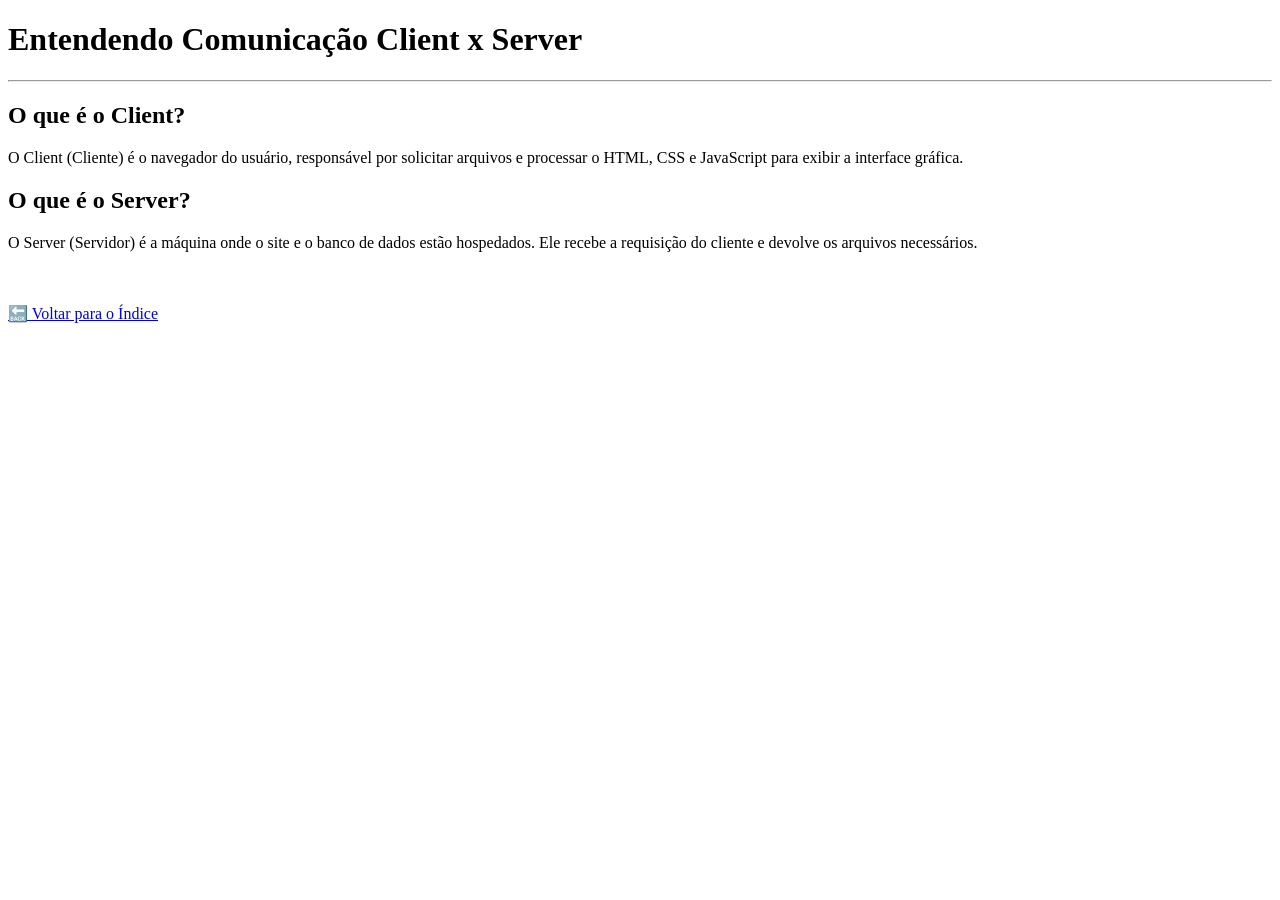
==== client-server.html @ 6709f880 "Adiciona página client-server.html para explicar a comunicação entre cliente e servidor" ====
<!DOCTYPE html>
<html lang="pt-BR">
<head>
    <meta charset="UTF-8">
    <title>Resumo: Client x Server</title>
</head>
<body>
    <h1>Entendendo Comunicação Client x Server</h1>
    <hr />
    
    <h2>O que é o Client?</h2>
    <p>O Client (Cliente) é o navegador do usuário, responsável por solicitar arquivos e processar o HTML, CSS e JavaScript para exibir a interface gráfica.</p>

    <h2>O que é o Server?</h2>
    <p>O Server (Servidor) é a máquina onde o site e o banco de dados estão hospedados. Ele recebe a requisição do cliente e devolve os arquivos necessários.</p>

    <br><br>
    <a href="index.html">🔙 Voltar para o Índice</a>
</body>
</html>
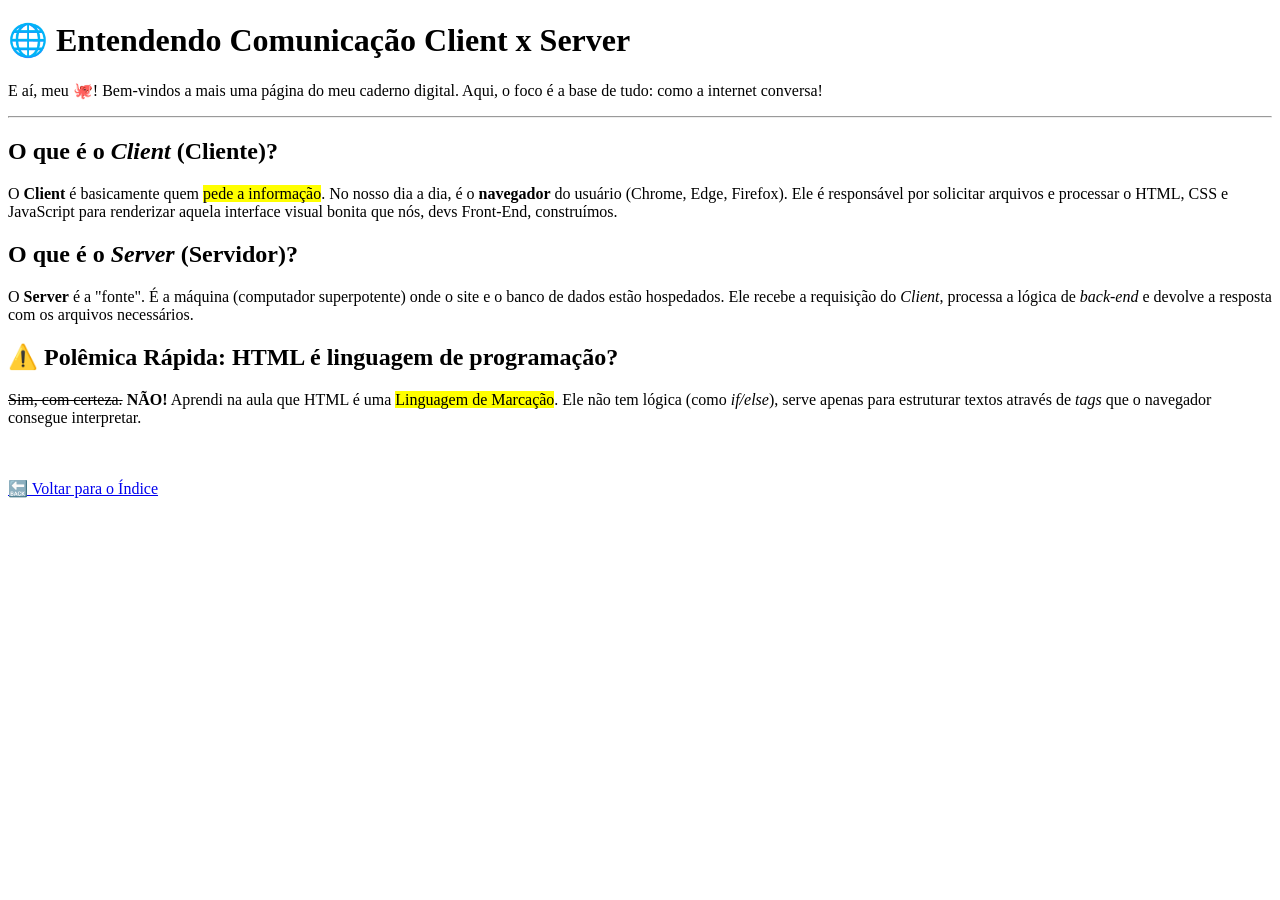
==== commit 3513353e: "Atualiza client-server.html com melhorias na estrutura e conteúdo sobre comunicação entre cliente e " ====
--- a/client-server.html
+++ b/client-server.html
@@ -1,20 +1,36 @@
 <!DOCTYPE html>
 <html lang="pt-BR">
+
 <head>
     <meta charset="UTF-8">
+    <meta name="viewport" content="width=device-width, initial-scale=1.0">
     <title>Resumo: Client x Server</title>
 </head>
+
 <body>
-    <h1>Entendendo Comunicação Client x Server</h1>
+    <h1>🌐 Entendendo Comunicação Client x Server</h1>
+    <p>E aí, meu 🐙! Bem-vindos a mais uma página do meu caderno digital. Aqui, o foco é a base de tudo: como a internet
+        conversa!</p>
     <hr />
-    
-    <h2>O que é o Client?</h2>
-    <p>O Client (Cliente) é o navegador do usuário, responsável por solicitar arquivos e processar o HTML, CSS e JavaScript para exibir a interface gráfica.</p>
 
-    <h2>O que é o Server?</h2>
-    <p>O Server (Servidor) é a máquina onde o site e o banco de dados estão hospedados. Ele recebe a requisição do cliente e devolve os arquivos necessários.</p>
+    <h2>O que é o <i>Client</i> (Cliente)?</h2>
+    <p>O <strong>Client</strong> é basicamente quem <mark>pede a informação</mark>. No nosso dia a dia, é o
+        <b>navegador</b> do usuário (Chrome, Edge, Firefox). Ele é responsável por solicitar arquivos e processar o
+        HTML, CSS e JavaScript para renderizar aquela interface visual bonita que nós, devs Front-End, construímos.</p>
+
+    <h2>O que é o <i>Server</i> (Servidor)?</h2>
+    <p>O <strong>Server</strong> é a "fonte". É a máquina (computador superpotente) onde o site e o banco de dados estão
+        hospedados. Ele recebe a requisição do <i>Client</i>, processa a lógica de <i>back-end</i> e devolve a resposta
+        com os arquivos necessários.</p>
+
+    <h2>⚠️ Polêmica Rápida: HTML é linguagem de programação?</h2>
+    <p><del>Sim, com certeza.</del> <strong>NÃO!</strong> Aprendi na aula que HTML é uma <mark>Linguagem de
+            Marcação</mark>. Ele não tem lógica (como <i>if/else</i>), serve apenas para estruturar textos através de
+        <i>tags</i> que o navegador consegue interpretar.</p>
 
     <br><br>
+
     <a href="index.html">🔙 Voltar para o Índice</a>
 </body>
+
 </html>
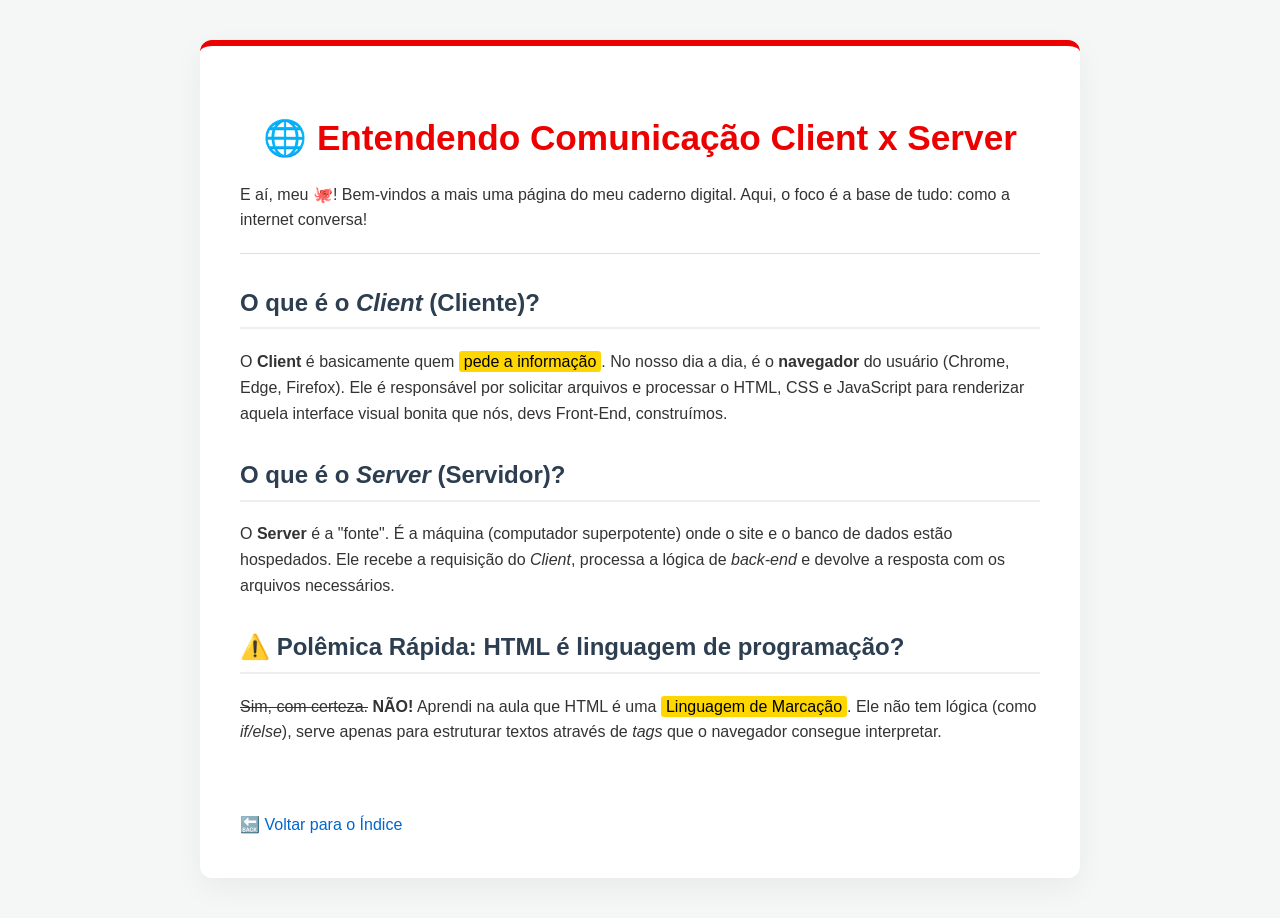
==== commit 232bb43f: "Adiciona estilo e estrutura às páginas HTML e cria arquivo CSS para formatação" ====
--- a/client-server.html
+++ b/client-server.html
@@ -5,9 +5,11 @@
     <meta charset="UTF-8">
     <meta name="viewport" content="width=device-width, initial-scale=1.0">
     <title>Resumo: Client x Server</title>
+    <link rel="stylesheet" href="style.css">
 </head>
 
 <body>
+    <div class="container">
     <h1>🌐 Entendendo Comunicação Client x Server</h1>
     <p>E aí, meu 🐙! Bem-vindos a mais uma página do meu caderno digital. Aqui, o foco é a base de tudo: como a internet
         conversa!</p>
@@ -31,6 +33,7 @@
     <br><br>
 
     <a href="index.html">🔙 Voltar para o Índice</a>
+    </div>
 </body>
 
 </html>
--- a/style.css
+++ b/style.css
@@ -0,0 +1,106 @@
+/*
+  ====================================================
+  ESTILOS DO CADERNO DE RESUMOS - BOAS PRÁTICAS
+  Desenvolvido por: Miriã Amaral
+  ====================================================
+*/
+
+:root {
+    --primary-color: #ec0000;
+    /* Vermelho Santander */
+    --bg-color: #f4f7f6;
+    --text-color: #333;
+    --card-bg: #ffffff;
+}
+
+body {
+    font-family: 'Segoe UI', Tahoma, Geneva, Verdana, sans-serif;
+    background-color: var(--bg-color);
+    color: var(--text-color);
+    line-height: 1.6;
+    margin: 0;
+    padding: 20px;
+    justify-content: center;
+}
+
+.container {
+    background-color: var(--card-bg);
+    max-width: 800px;
+    width: 100%;
+    margin: 20px auto;
+    padding: 40px;
+    border-radius: 12px;
+    box-shadow: 0 10px 30px rgba(0, 0, 0, 0.05);
+    border-top: 6px solid var(--primary-color);
+}
+
+h1 {
+    color: var(--primary-color);
+    text-align: center;
+    font-size: 2.2rem;
+    margin-bottom: 5px;
+}
+
+h2,
+h3,
+h4,
+h5,
+h6 {
+    color: #2c3e50;
+    margin-top: 30px;
+    border-bottom: 2px solid #eee;
+    padding-bottom: 5px;
+}
+
+hr {
+    border: 0;
+    height: 1px;
+    background: #ddd;
+    margin: 20px 0;
+}
+
+ul,
+ol {
+    background-color: #f9f9f9;
+    padding: 20px 20px 20px 40px;
+    border-radius: 8px;
+    margin-bottom: 20px;
+}
+
+li {
+    margin-bottom: 10px;
+}
+
+a {
+    color: #0066cc;
+    text-decoration: none;
+    font-weight: 500;
+    transition: color 0.3s ease;
+}
+
+a:hover {
+    color: var(--primary-color);
+    text-decoration: underline;
+}
+
+blockquote {
+    background-color: #fff3f3;
+    border-left: 5px solid var(--primary-color);
+    padding: 15px 20px;
+    margin: 20px 0;
+    font-style: italic;
+    border-radius: 0 8px 8px 0;
+}
+
+mark {
+    background-color: #ffd700;
+    padding: 2px 5px;
+    border-radius: 3px;
+}
+
+.footer {
+    text-align: center;
+    margin-top: 40px;
+    color: #777;
+    border-top: none;
+}
